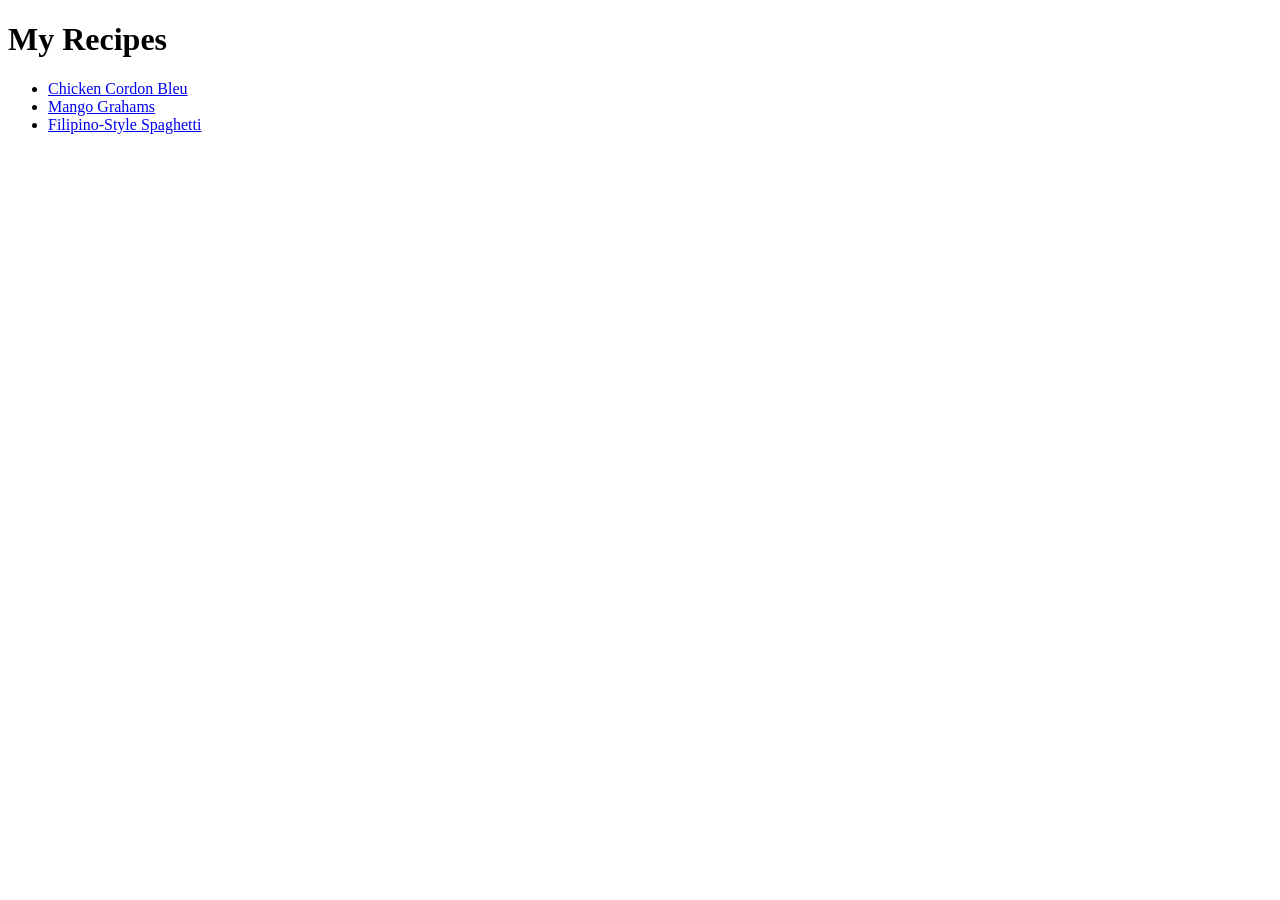
==== index.html @ 3a03cf09 "Added all the file of html To see this all the file in my repository" ====
<!DOCTYPE html>
<html lang="en">
<head>
    <meta charset="UTF-8">
    <meta name="viewport" content="width=device-width, initial-scale=1.0">
    <title>Recipes</title>
</head>
<body>
    <h1>My Recipes</h1>
    <ul>
        <li><a href="./recipes/cordonBleu.html">Chicken Cordon Bleu</a></li>
        <li><a href="./recipes/MangoGraham.html">Mango Grahams</a></li>
        <li><a href="./recipes/Spaghetti.html">Filipino-Style Spaghetti</a></li>
    </ul>
</body>
</html>
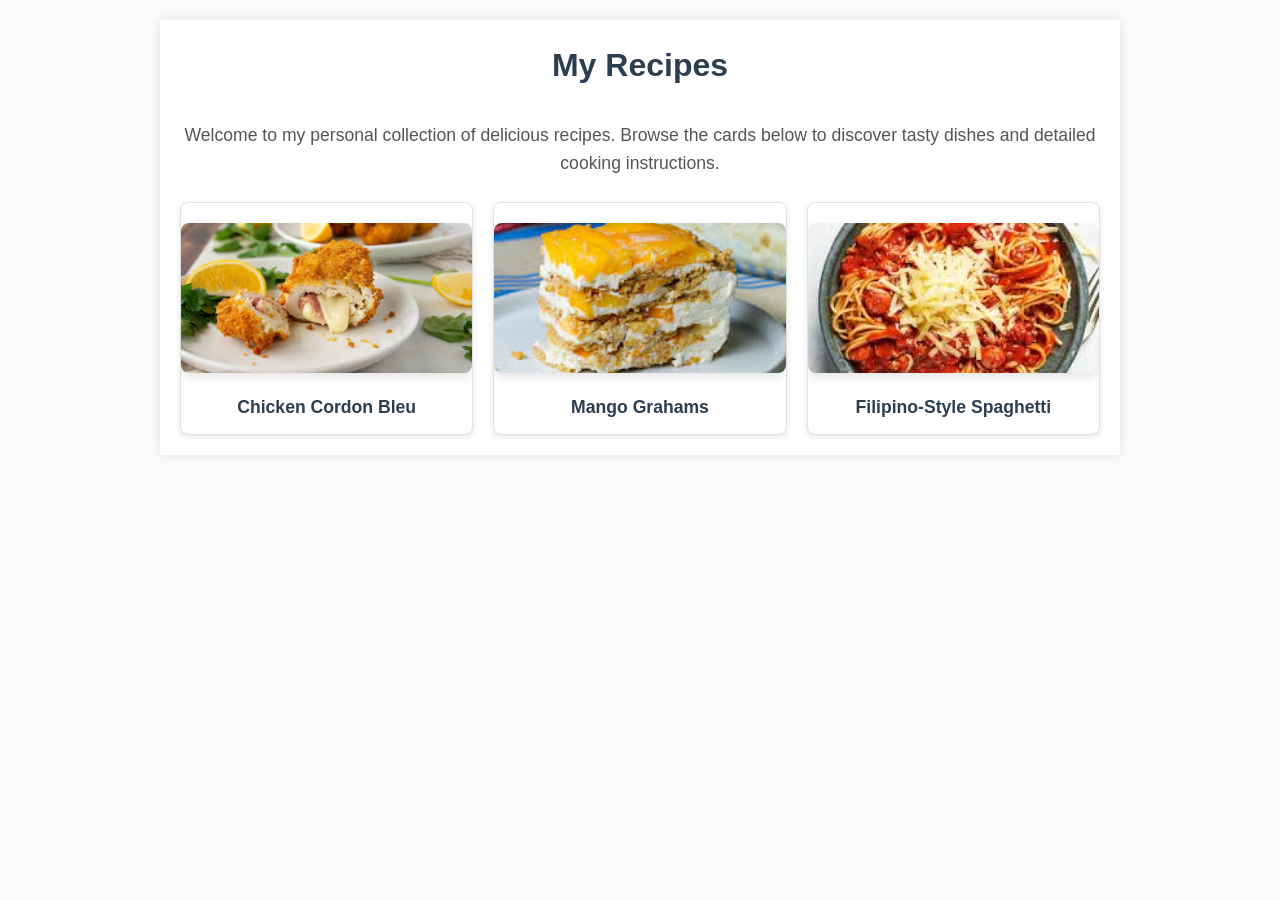
==== commit 8c40323d: "Modernize the home page UI with an intro and card layout. Also modified the UI of all the recipe in " ====
--- a/index.html
+++ b/index.html
@@ -4,13 +4,32 @@
     <meta charset="UTF-8">
     <meta name="viewport" content="width=device-width, initial-scale=1.0">
     <title>Recipes</title>
+    <link rel="stylesheet" href="style.css">
 </head>
 <body>
-    <h1>My Recipes</h1>
-    <ul>
-        <li><a href="./recipes/cordonBleu.html">Chicken Cordon Bleu</a></li>
-        <li><a href="./recipes/MangoGraham.html">Mango Grahams</a></li>
-        <li><a href="./recipes/Spaghetti.html">Filipino-Style Spaghetti</a></li>
-    </ul>
+    <div class="container">
+        <h1>My Recipes</h1>
+        <p class="intro">Welcome to my personal collection of delicious recipes. Browse the cards below to discover tasty dishes and detailed cooking instructions.</p>
+        <div class="recipe-grid">
+            <div class="recipe-card">
+                <a href="./recipes/cordonBleu.html">
+                    <img src="./images/chickenCordon.jpeg" alt="Chicken Cordon Bleu">
+                    <h3>Chicken Cordon Bleu</h3>
+                </a>
+            </div>
+            <div class="recipe-card">
+                <a href="./recipes/MangoGraham.html">
+                    <img src="./images/mango.jpeg" alt="Mango Grahams">
+                    <h3>Mango Grahams</h3>
+                </a>
+            </div>
+            <div class="recipe-card">
+                <a href="./recipes/Spaghetti.html">
+                    <img src="./images/spag.jpeg" alt="Filipino-Style Spaghetti">
+                    <h3>Filipino-Style Spaghetti</h3>
+                </a>
+            </div>
+        </div>
+    </div>
 </body>
 </html>
--- a/style.css
+++ b/style.css
@@ -0,0 +1,146 @@
+/* Reset and base styles */
+* {
+    margin: 0;
+    padding: 0;
+    box-sizing: border-box;
+}
+
+body {
+    font-family: 'Segoe UI', Tahoma, Geneva, Verdana, sans-serif;
+    line-height: 1.6;
+    color: #333;
+    background-color: #fafafa;
+    padding: 20px;
+}
+
+.container {
+    max-width: 960px;
+    margin: 0 auto;
+    background: white;
+    padding: 20px;
+    box-shadow: 0 0 10px rgba(0,0,0,0.1);
+}
+
+/* Header styles */
+h1 {
+    text-align: center;
+    color: #2c3e50;
+    margin-bottom: 30px;
+}
+
+h2 {
+    color: #34495e;
+    margin-top: 25px;
+    border-bottom: 2px solid #ecf0f1;
+    padding-bottom: 5px;
+}
+
+/* Navigation links */
+a {
+    color: #3498db;
+    text-decoration: none;
+}
+
+a:hover {
+    text-decoration: underline;
+}
+
+/* Home page specific styles */
+ul {
+    list-style: none;
+    margin: 20px 0;
+}
+
+ul li {
+    margin: 15px 0;
+}
+
+ul li a {
+    display: block;
+    padding: 12px;
+    background: #ecf0f1;
+    border-radius: 5px;
+    transition: background 0.3s;
+}
+
+ul li a:hover {
+    background: #d5dbdb;
+}
+
+/* Intro paragraph */
+.intro {
+    font-size: 1.1rem;
+    color: #555;
+    margin-bottom: 25px;
+    text-align: center;
+}
+
+/* Card layout for recipes */
+.recipe-grid {
+    display: grid;
+    gap: 20px;
+    grid-template-columns: repeat(auto-fit, minmax(250px, 1fr));
+    margin-top: 20px;
+}
+
+.recipe-card {
+    background: #fff;
+    border: 1px solid #e0e0e0;
+    border-radius: 8px;
+    overflow: hidden;
+    box-shadow: 0 2px 6px rgba(0,0,0,0.1);
+    transition: transform 0.2s, box-shadow 0.2s;
+}
+
+.recipe-card:hover {
+    transform: translateY(-4px);
+    box-shadow: 0 4px 12px rgba(0,0,0,0.15);
+}
+
+.recipe-card img {
+    width: 100%;
+    height: 150px;
+    object-fit: cover;
+}
+
+.recipe-card h3 {
+    margin: 12px;
+    font-size: 1.1rem;
+    color: #2c3e50;
+    text-align: center;
+}
+
+/* Image styles (used in recipe pages) */
+img {
+    max-width: 100%;
+    height: auto;
+    display: block;
+    margin: 20px auto;
+    border-radius: 8px;
+    box-shadow: 0 4px 8px rgba(0,0,0,0.1);
+}
+
+/* Ingredients and steps */
+ul, ol {
+    margin-left: 20px;
+    margin-bottom: 20px;
+}
+
+ul li, ol li {
+    margin-bottom: 8px;
+}
+
+/* Responsive design */
+@media (max-width: 600px) {
+    .container {
+        padding: 10px;
+    }
+
+    h1 {
+        font-size: 1.8em;
+    }
+
+    h2 {
+        font-size: 1.5em;
+    }
+}
